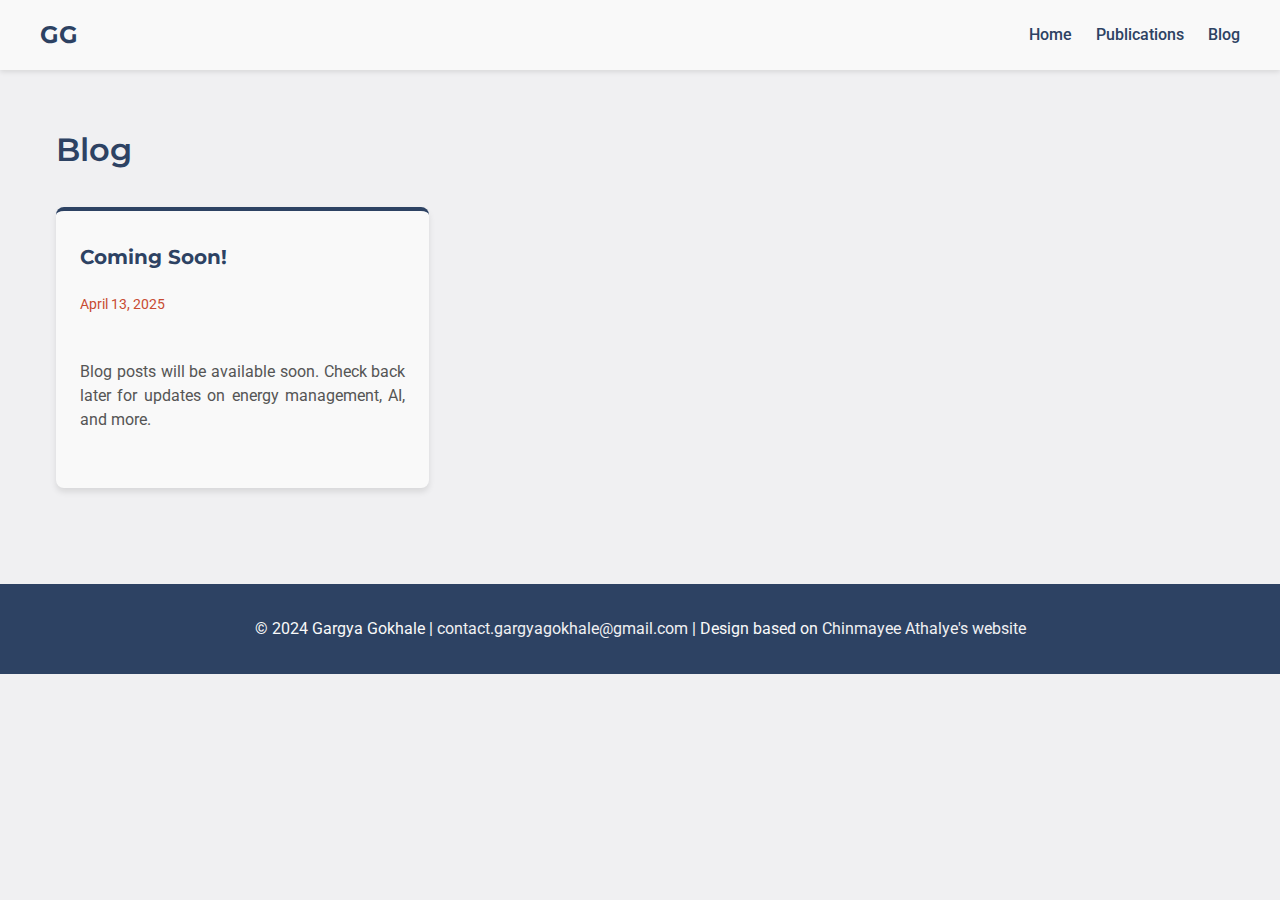
==== blog.html @ 298c3864 "revamp changes" ====
<!DOCTYPE html>
<html lang="en">
<head>
    <meta charset="UTF-8">
    <meta name="viewport" content="width=device-width, initial-scale=1.0">
    <title>Blog - Gargya Gokhale</title>
    <link href="https://fonts.googleapis.com/css2?family=Montserrat:wght@400;600;700&family=Roboto:wght@300;400;500&display=swap" rel="stylesheet">
    <link rel="stylesheet" href="https://cdnjs.cloudflare.com/ajax/libs/font-awesome/4.7.0/css/font-awesome.min.css">
    <link rel="stylesheet" href="css/main.css">
    <link rel="stylesheet" href="css/blog.css">
</head>
<body>
    <header>
        <div class="header-container">
            <div class="logo">
                <a href="index.html">GG</a>
            </div>
            <nav>
                <ul>
                    <li><a href="index.html">Home</a></li>
                    <li><a href="publications.html">Publications</a></li>
                    <li><a href="blog.html">Blog</a></li>
                </ul>
            </nav>
            <div class="menu-toggle">
                <i class="fa fa-bars"></i>
            </div>
        </div>
    </header>

    <main class="main-container">
        <section class="content-section">
            <h1>Blog</h1>
            
            <div class="blog-grid">
                <div class="blog-card section-card">
                    <h3 class="blog-title">Coming Soon!</h3>
                    <p class="blog-date">April 13, 2025</p>
                    <div class="blog-preview">
                        <p>Blog posts will be available soon. Check back later for updates on energy management, AI, and more.</p>
                    </div>
                </div>
            </div>
        </section>
    </main>

    <footer>
        <div class="footer-content">
            <p>&copy; 2024 Gargya Gokhale | <a href="mailto:contact.gargyagokhale@gmail.com">contact.gargyagokhale@gmail.com</a> | Design based on <a href="https://github.com/cathalye/cathalye.github.io/">Chinmayee Athalye's website</a></p>
        </div>
    </footer>
    
    <script src="js/main.js"></script>
    <script src="js/animations.js"></script>
</body>
</html>
---- css/main.css ----
/* -------------------------------- Variables -------------------------------- */
:root {
    --primary-color: #2D4263;
    --accent-color: #C84B31;
    --bg-color: #f0f0f2;
    --text-color: #191919;
    --light-color: #F9F9F9;
    --card-shadow: 0 4px 6px rgba(0, 0, 0, 0.1);
    --transition: all 0.3s ease;
  }
  
  /* -------------------------------- Global Styles -------------------------------- */
  body {
    font-family: 'Roboto', Arial, sans-serif;
    margin: 0;
    padding: 0;
    box-sizing: border-box;
    background-color: var(--bg-color);
    color: var(--text-color);
    line-height: 1.6;
  }
  
  h1, h2, h3, h4, h5, h6 {
    font-family: 'Montserrat', sans-serif;
  }
  
  h1 {
    font-size: 2rem;
    font-weight: 600;
    color: var(--primary-color);
  }
  
  h2 {
    font-size: 1.5rem;
    color: var(--primary-color);
  }
  
  h3 {
    font-size: 1.2rem;
    color: var(--primary-color);
  }
  
  p {
    text-align: justify;
    font-size: 1rem;
  }
  
  a {
    color: var(--accent-color);
    text-decoration: none;
    transition: var(--transition);
  }
  
  a:hover {
    color: var(--primary-color);
  }
  
  /* -------------------------------- Header -------------------------------- */
  header {
    background-color: var(--light-color);
    color: var(--primary-color);
    padding: 1rem 2rem;
    box-shadow: 0 2px 5px rgba(0,0,0,0.1);
    position: sticky;
    top: 0;
    z-index: 100;
  }
  
  .header-container {
    display: flex;
    justify-content: space-between;
    align-items: center;
    max-width: 1200px;
    margin: 0 auto;
  }
  
  .logo a {
    font-family: 'Montserrat', sans-serif;
    font-weight: 700;
    font-size: 1.5rem;
    color: var(--primary-color);
    text-decoration: none;
  }
  
  nav ul {
    display: flex;
    list-style-type: none;
    margin: 0;
    padding: 0;
    gap: 1.5rem;
  }
  
  nav li {
    margin: 0;
  }
  
  nav a {
    text-decoration: none;
    color: var(--primary-color);
    font-weight: 500;
    position: relative;
    padding-bottom: 5px;
  }
  
  nav a::after {
    content: '';
    position: absolute;
    width: 0;
    height: 2px;
    bottom: 0;
    left: 0;
    background-color: var(--accent-color);
    transition: width 0.3s ease;
  }
  
  nav a:hover::after {
    width: 100%;
  }
  
  .menu-toggle {
    display: none;
    font-size: 1.5rem;
    cursor: pointer;
  }
  
  /* -------------------------------- Layout -------------------------------- */
  .container, .main-container, .content-container {
    max-width: 1200px;
    margin: 0 auto;
    padding: 2rem 1rem;
    box-sizing: border-box;
  }
  
  .main-container {
    display: flex;
    gap: 2rem;
  }
  
  .content-section {
    flex: 2;
  }
  
  /* For pages with sidebar profile */
  .picture-section {
    flex: 1;
    position: sticky;
    top: 2rem;
    align-self: flex-start;
    height: fit-content;
  }
  
  @media (max-width: 768px) {
    .container, .main-container, .content-container {
      padding: 1.5rem 1rem;
    }
    
    .main-container {
      flex-direction: column;
    }
    
    .picture-section {
      position: static;
    }
  }
  
  /* -------------------------------- Cards -------------------------------- */
  .card, .section-card, .publication-card, .blog-card {
    background-color: var(--light-color);
    border-radius: 8px;
    box-shadow: var(--card-shadow);
    padding: 1.5rem;
    margin-bottom: 2rem;
    transition: transform 0.3s ease, box-shadow 0.3s ease;
    opacity: 0;
    transform: translateY(20px);
  }
  
  .card:hover, .section-card:hover, .publication-card:hover, .blog-card:hover {
    transform: translateY(-5px);
    box-shadow: 0 6px 12px rgba(0, 0, 0, 0.15);
  }
  
  .card.visible, .section-card.visible, .publication-card.visible, .blog-card.visible {
    opacity: 1;
    transform: translateY(0);
  }
  
  /* Animation for cards */
  @keyframes fadeIn {
    from { opacity: 0; transform: translateY(20px); }
    to { opacity: 1; transform: translateY(0); }
  }
  
  /* Button styles for consistency */
  .btn, .pub-btn, .filter-btn {
    display: inline-flex;
    align-items: center;
    gap: 0.4rem;
    padding: 0.4rem 0.8rem;
    border-radius: 4px;
    font-size: 0.85rem;
    text-decoration: none;
    transition: var(--transition);
    cursor: pointer;
  }
  
  .btn, .pub-btn {
    background-color: var(--light-color);
    color: var(--primary-color);
    border: 1px solid var(--primary-color);
  }
  
  .btn:hover, .pub-btn:hover {
    background-color: var(--primary-color);
    color: white;
  }
  
  .btn.primary, .pub-btn.primary {
    background-color: var(--primary-color);
    color: white;
  }
  
  .btn.primary:hover, .pub-btn.primary:hover {
    background-color: #22354d;
  }
  
  /* -------------------------------- Footer -------------------------------- */
  footer {
    background-color: var(--primary-color);
    color: var(--light-color);
    text-align: center;
    padding: 1.5rem;
    margin-top: 2rem;
  }
  
  .footer-content {
    max-width: 1200px;
    margin: 0 auto;
  }
  
  footer p {
    margin: 0.5rem 0;
    text-align: center;
  }
  
  footer a {
    color: var(--bg-color);
    transition: var(--transition);
  }
  
  footer a:hover {
    color: var(--accent-color);
  }
  
  /* -------------------------------- Responsive -------------------------------- */
  @media (max-width: 768px) {
    .menu-toggle {
      display: block;
    }
    
    nav ul {
      display: none;
      flex-direction: column;
      position: absolute;
      top: 100%;
      right: 0;
      width: 100%;
      background-color: var(--light-color);
      padding: 1rem;
      box-shadow: 0 5px 10px rgba(0,0,0,0.1);
    }
    
    nav ul.show {
      display: flex;
    }
  }
---- css/blog.css ----
/* filepath: /Users/gargyagokhale/github/GargyaGokhale.github.io/css/blog.css */
/* -------------------------------- Blog Page -------------------------------- */
.blog-grid {
  display: grid;
  grid-template-columns: repeat(auto-fill, minmax(350px, 1fr));
  gap: 1.5rem;
  margin-top: 2rem;
}

.blog-card {
  border-top: 4px solid var(--primary-color);
  display: flex;
  flex-direction: column;
  background-color: var(--light-color);
  border-radius: 8px;
  box-shadow: var(--card-shadow);
  padding: 1.5rem;
  margin-bottom: 2rem;
  transition: transform 0.3s ease, box-shadow 0.3s ease;
}

.blog-card:hover {
  transform: translateY(-5px);
  box-shadow: 0 6px 12px rgba(0, 0, 0, 0.15);
}

.blog-title {
  font-size: 1.25rem;
  margin: 0.5rem 0;
  line-height: 1.4;
  color: var(--primary-color);
}

.blog-date {
  font-size: 0.9rem;
  color: var(--accent-color);
  margin-bottom: 0.75rem;
}

.blog-preview {
  margin: 1rem 0;
  font-size: 0.9rem;
  color: #555;
  line-height: 1.5;
  flex-grow: 1;
}

/* Responsive */
@media (max-width: 768px) {
  .blog-grid {
    grid-template-columns: 1fr;
  }
}
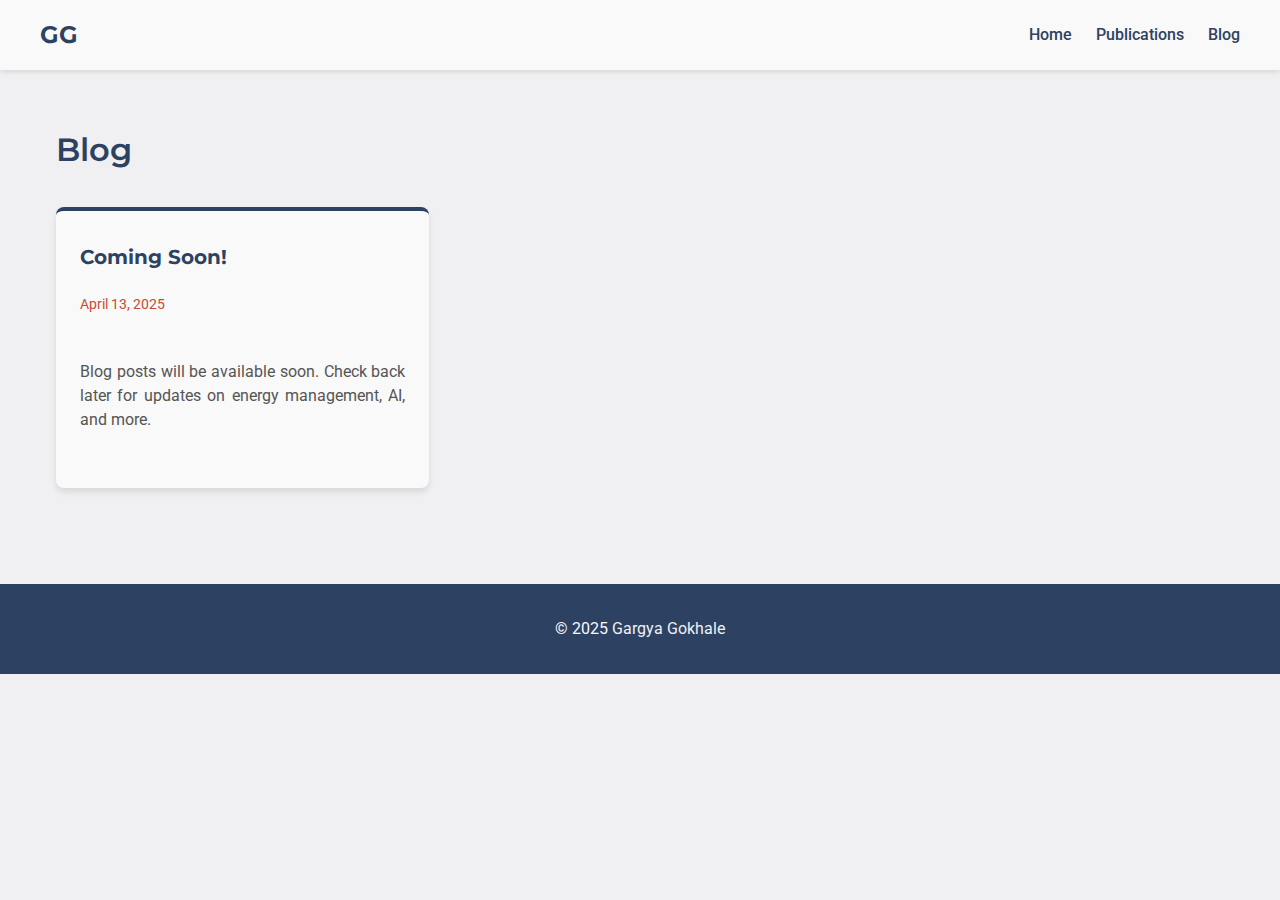
==== commit 0d7d0fcc: "cleanup and change to footer" ====
--- a/blog.html
+++ b/blog.html
@@ -46,7 +46,7 @@
 
     <footer>
         <div class="footer-content">
-            <p>&copy; 2024 Gargya Gokhale | <a href="mailto:contact.gargyagokhale@gmail.com">contact.gargyagokhale@gmail.com</a> | Design based on <a href="https://github.com/cathalye/cathalye.github.io/">Chinmayee Athalye's website</a></p>
+            <p>&copy; 2025 <a href="mailto:contact.gargyagokhale@gmail.com">Gargya Gokhale</a> </p>
         </div>
     </footer>
     
